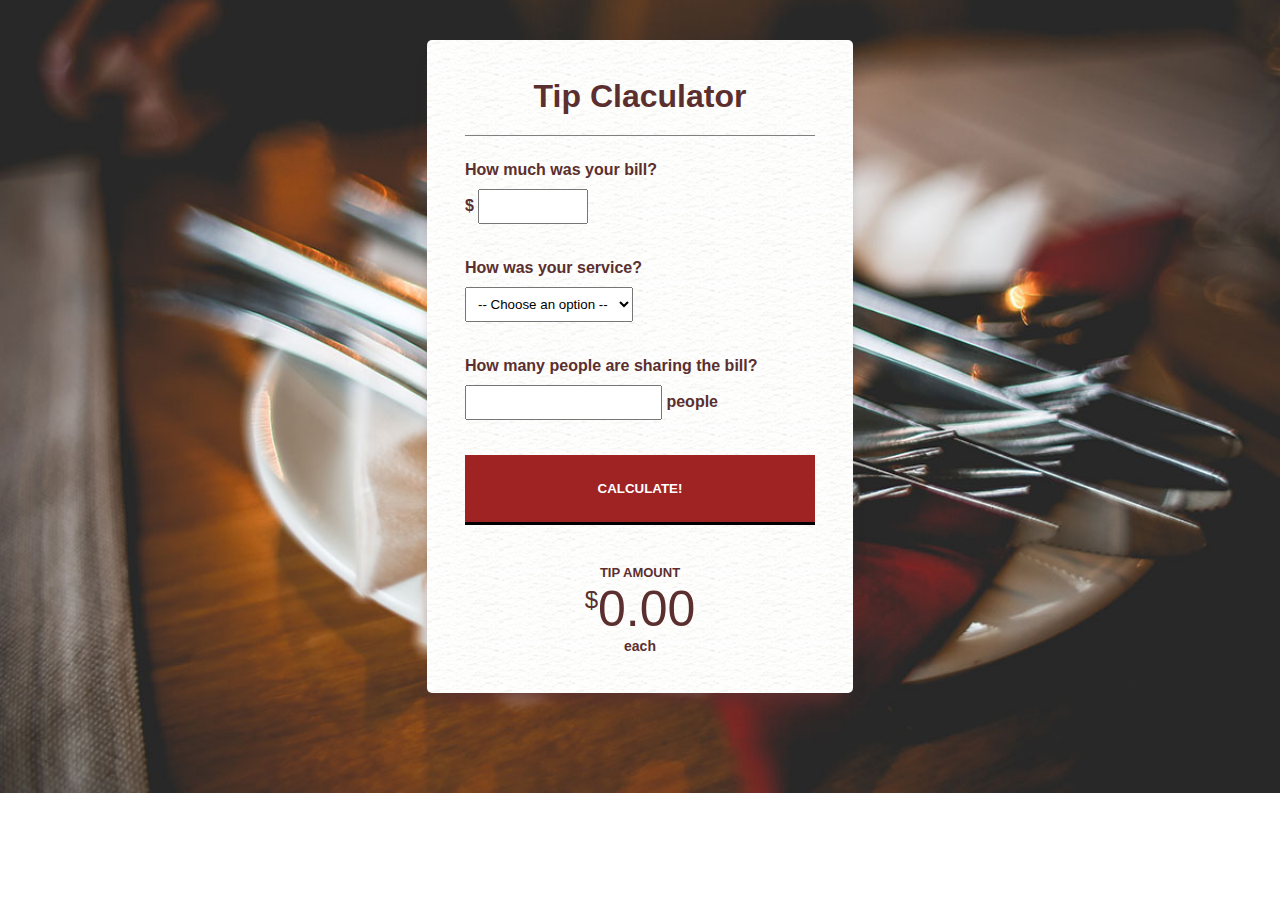
==== Tip Calculator/index.html @ 45315325 "tip Calculator" ====
<!DOCTYPE html>
<html>

<head>
    <meta charset="utf-8">
    <title>Tip calculator</title>
    <link rel="stylesheet" href="styles.css">
</head>

<body>
    <div id="container">
        <h1 id="tip-calculator">Tip Claculator</h1>
        <div id="calculator">
            <form>
                <label>
                    How much was your bill?
                    <br> $
                    <input type="text" id="bill-amount">
                </label>
                <label>
                    How was your service?
                    <br>
                    <select>
                        <option disabled selected value="0">-- Choose an option --</option>
                        <option value="0.3">30% - Super</option>
                        <option value="0.2">20% - Good</option>
                        <option value="0.15">15% - OK</option>
                        <option value="0.1">10% - Bad</option>
                        <option value="0.05">5% - Terrible</option>
                    </select>
                </label>
                <label>
                    How many people are sharing the bill?
                    <br>
                    <input type="text" id="number-of-people"> people
                </label>
                <button type="button" id="calculate">CALCULATE!</button>
            </form>
        </div>
        <!--Calculator -->
        <div id="totalTip">
            <h1 id="tip-amount">TIP AMOUNT</h1>
            <sup>$</sup><span id="tip">0.00</span>
            <small id="per-person">each</small>
        </div>
        <!-- totalTip -->
    </div>
    <!-- Container -->
</body>

</html>
---- Tip Calculator/styles.css ----
* {
    margin: 0;
    padding: 0;
}
body {
    background: url('imgs/cutlery.jpg') center center no-repeat;
    background-size: cover;
    font-family: sans-serif;
}
#container {
    width: 350px;
    background: url('imgs/paper-pattern.jpg');
    margin: 40px auto;
    padding: 3%;
    border-radius: 5px;
    -webkit-border-radius: 5px;
    -moz-border-radius: 5px;
    -o-border-radius: 5px;
    color: #5b2f2f;
    text-align: center;
    box-shadow: 0 15px 15px -10px #5b2f2f;
}
#tip-calculator{
  border-bottom: 1px solid gray;
  margin: 0 0 20px;
  padding: 0 0 20px;
}
form {
    text-align: left;
}
form label {
    display: block;
    margin: 25px 0;
    font-weight: bold;
}
form select, #bill-amount, #number-of-people{
  padding: 8px;
  margin: 10px 0;
}
#bill-amount{

  width: 90px;
}
#calculate{
  background-color: #a02323;
  border: none;
  border-bottom: 3px solid black;
  color: white;
  width: 100%;
  height: 70px;
  font-weight: bold;
}
#calculate:hover{
  background-color: #5b2f2f;
  cursor: pointer;
}
#calculate:active{
  position:relative;
  top:2px;
}
#totalTip {
    font-size: 50px;
    margin-top: 40px;
}
#tip-amount{
  font-size: 13px;
}
#totalTip:before {
  /*  content: "";*/
    font-size: 14px;
    font-weight: bold;
    display: block;
    text-transform: uppercase;
}

#totalTip sup {
    font-size: 24px;
    top: -18px;
}

#totalTip small {
    font-size: 14px;
    font-weight: bold;
    display: block;
}
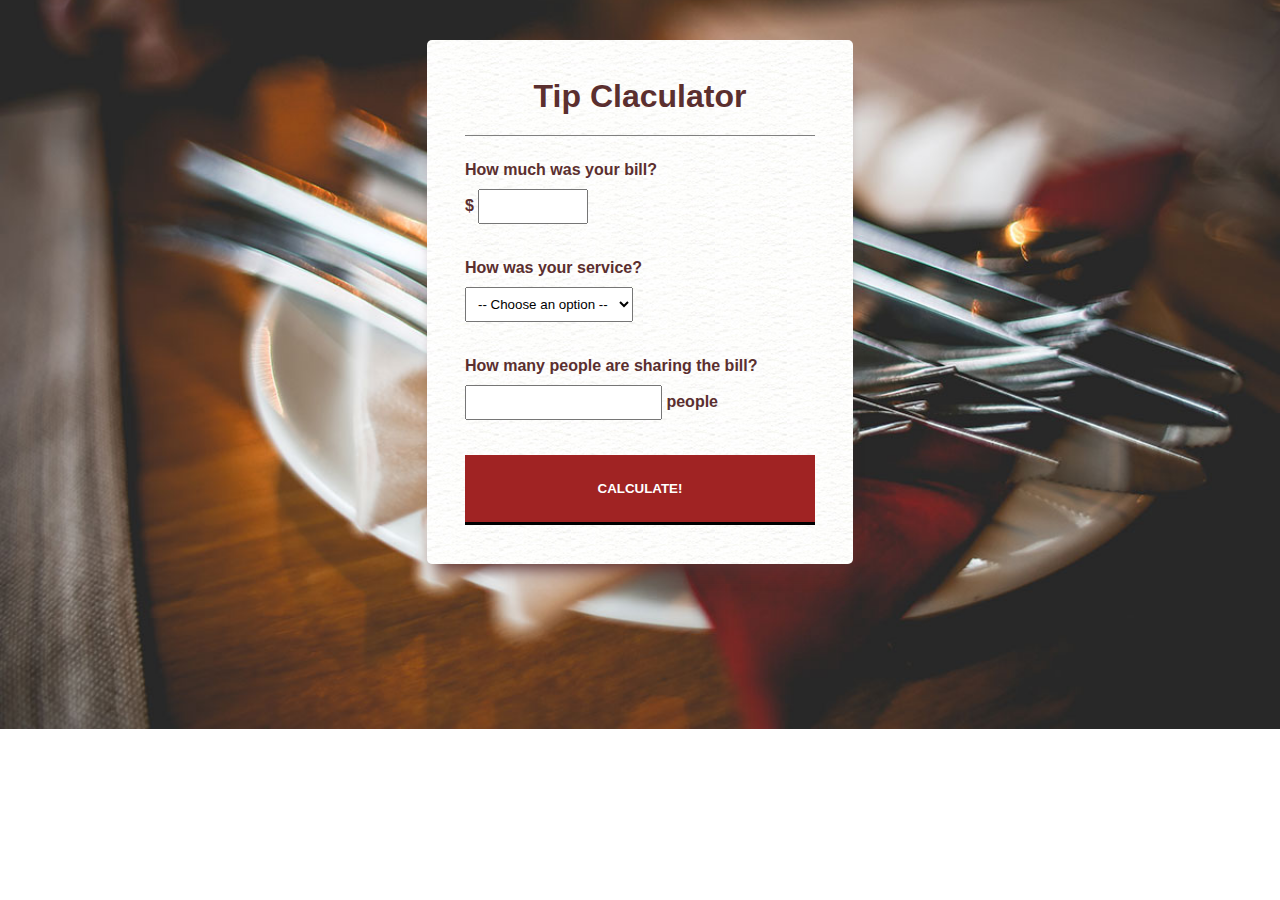
==== commit 81602980: "Tip Calculator" ====
--- a/Tip Calculator/index.html
+++ b/Tip Calculator/index.html
@@ -20,7 +20,7 @@
                 <label>
                     How was your service?
                     <br>
-                    <select>
+                    <select id="service-quality">
                         <option disabled selected value="0">-- Choose an option --</option>
                         <option value="0.3">30% - Super</option>
                         <option value="0.2">20% - Good</option>
@@ -46,6 +46,7 @@
         <!-- totalTip -->
     </div>
     <!-- Container -->
+    <script type="text/javascript" src="script.js"></script>
 </body>
 
 </html>
